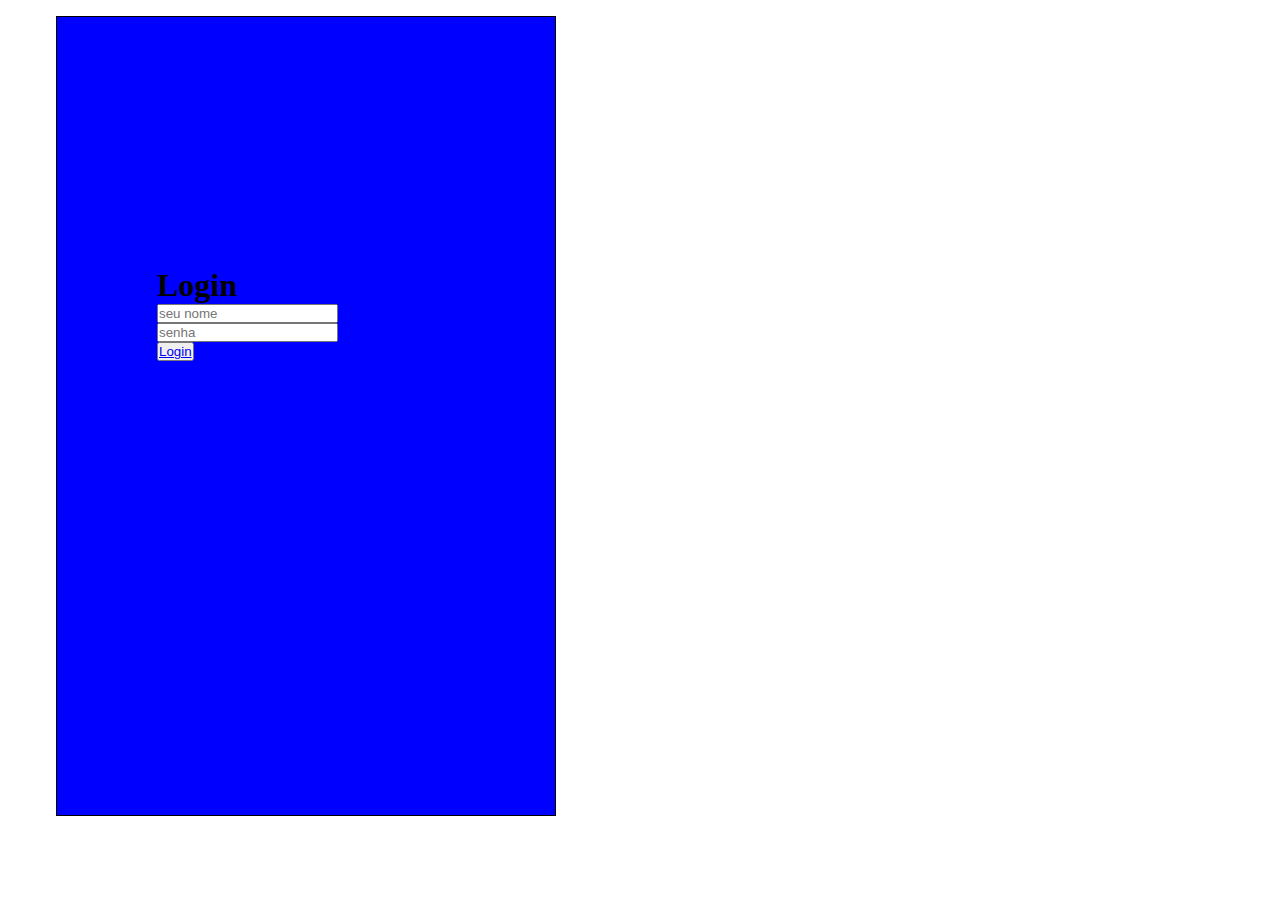
==== index.html @ 028c895f "socorro" ====
<!DOCTYPE html>
<html lang="en">
<head>
    <meta charset="UTF-8">
    <meta name="viewport" content="width=device-width, initial-scale=1.0">
    <link rel="stylesheet" href="css/style.css">
    <link rel="stylesheet" href="java script/javascript.js">
    
    <title>aplicativo</title>
</head>
<body>
    <main class="pai">
        <div class="irmao">
    <div class="card1">
        <div class="login">
    <form action="w">
        <h1>Login</h1>
        <div class="input-box">
            <input type="text"
            placeholder="seu nome">
                 
        
        <div class="malu">
            <input type="text" placeholder="senha">
        </div>
        <div class="input-box"></div>
        <div class="esqueci a minha senha "></div>
        <button type="submit" class="btn" > <a href="html/selecione.html">Login </a> </button>
        <div class="linl"></div>
    </form>

        </div>
    </div>
    </div>
</div>
    </main>
</body>
</html>
---- css/style.css ----
@import url(css/selec.css);



*
{
    padding: 0;
    margin: 0;
    box-sizing: border-box;

}

body
{
    width: 1200px;
    margin: auto;
}


.pai
{
    border: 1px solid  black;
    width: 500px;
    height: 800px;
    background-color: blue;
    margin: 1rem;
    background-position: center;
   
   
}

.login
{
 
 width: 300px;
 height: 100px;
 padding-left: 100px;
 padding-top: 250px;
 border: 1px;
 
}
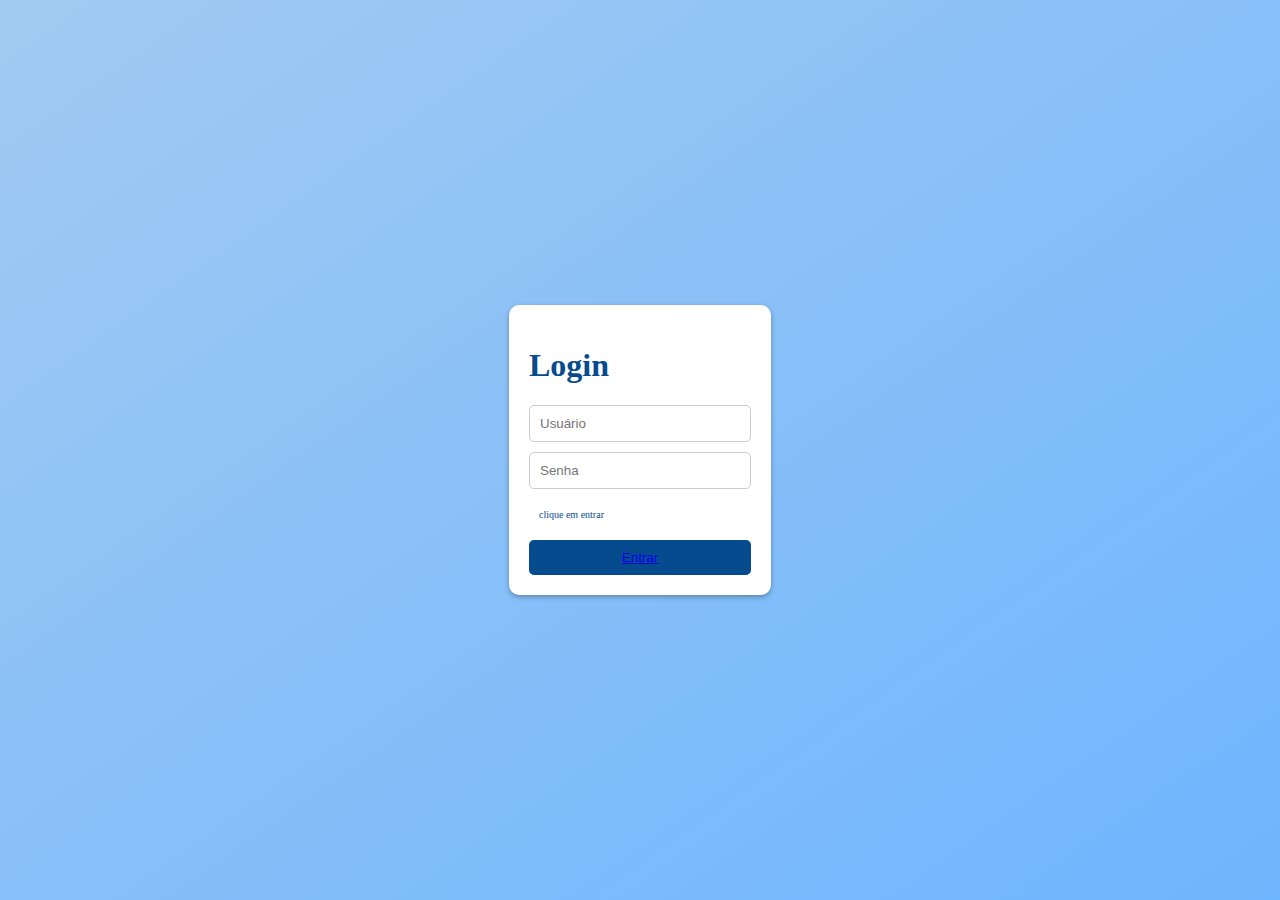
==== commit 7df9f8b8: "Chat" ====
--- a/index.html
+++ b/index.html
@@ -1,38 +1,21 @@
 <!DOCTYPE html>
-<html lang="en">
+<html lang="pt-br">
 <head>
     <meta charset="UTF-8">
     <meta name="viewport" content="width=device-width, initial-scale=1.0">
+    <title>Página de Login</title>
     <link rel="stylesheet" href="css/style.css">
-    <link rel="stylesheet" href="java script/javascript.js">
-    
-    <title>aplicativo</title>
 </head>
 <body>
-    <main class="pai">
-        <div class="irmao">
-    <div class="card1">
-        <div class="login">
-    <form action="w">
-        <h1>Login</h1>
-        <div class="input-box">
-            <input type="text"
-            placeholder="seu nome">
-                 
-        
-        <div class="malu">
-            <input type="text" placeholder="senha">
-        </div>
-        <div class="input-box"></div>
-        <div class="esqueci a minha senha "></div>
-        <button type="submit" class="btn" > <a href="html/selecione.html">Login </a> </button>
-        <div class="linl"></div>
-    </form>
-
-        </div>
+    <div class="container">
+        <h1 class="login">Login</h1>
+        <form class="formulario">
+            <input type="text" placeholder="Usuário">
+            <input type="password" placeholder="Senha">
+            <p class="entrar">clique em entrar</p>
+            <button type="submit"> <a href="html/chat.html"> Entrar </a></button>
+            
+        </form>
     </div>
-    </div>
-</div>
-    </main>
 </body>
 </html>--- a/css/style.css
+++ b/css/style.css
@@ -1,42 +1,53 @@
-@import url(css/selec.css);
+@import url(selec.css);
+@import url(chat.css);
+@import url(ico.css);
 
-
-
-*
-{
-    padding: 0;
+body {
     margin: 0;
-    box-sizing: border-box;
-
+    display: flex;
+    justify-content: center;
+    align-items: center;
+    min-height: 100vh;
+    background: linear-gradient(to bottom right, #a1caf1, #6eb5ff);
 }
 
-body
-{
-    width: 1200px;
-    margin: auto;
+.container {
+    background-color: white;
+    padding: 20px;
+    border-radius: 10px;
+    box-shadow: 0 2px 5px rgba(0, 0, 0, 0.3);
 }
 
-
-.pai
-{
-    border: 1px solid  black;
-    width: 500px;
-    height: 800px;
-    background-color: blue;
-    margin: 1rem;
-    background-position: center;
-   
-   
+.login{
+    color: rgb(7, 75, 143);
 }
 
-.login
-{
- 
- width: 300px;
- height: 100px;
- padding-left: 100px;
- padding-top: 250px;
- border: 1px;
- 
+.entrar{
+    font-size: 10px;
+    color: rgb(7, 75, 143);
+    padding-left: 10px;
+    padding-bottom: 10px;
 }
 
+input {
+    width: 200px;
+    padding: 10px;
+    margin-bottom: 10px;
+    border: 1px solid #ccc;
+    border-radius: 5px;
+}
+
+button {
+    background-color: #4CAF50;
+    color: white;
+    padding: 10px 20px;
+    border: none;
+    border-radius: 5px;
+    cursor: pointer;
+    background-color: rgb(7, 75, 143);
+}
+
+.formulario{
+    display: flex;
+    flex-direction: column;
+}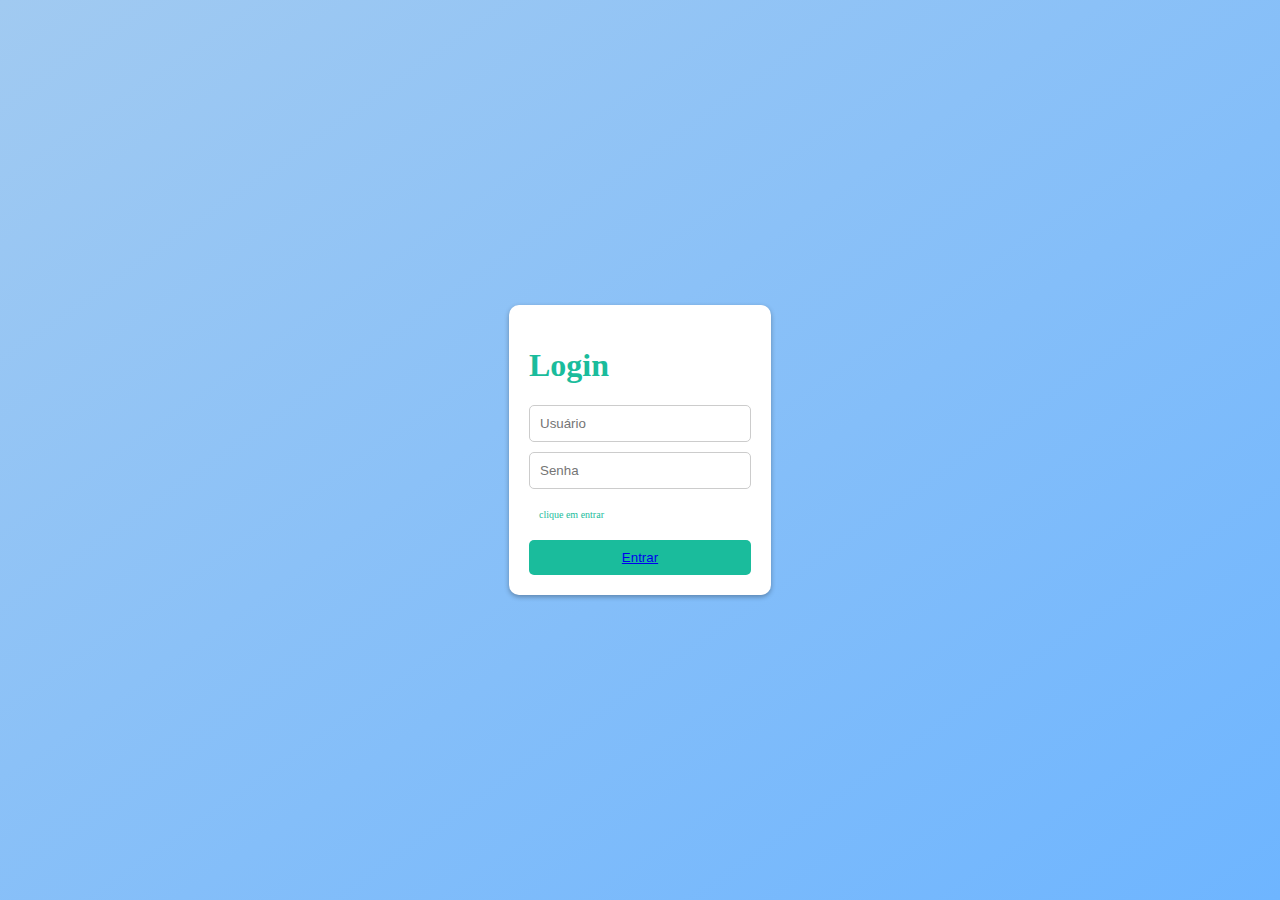
==== commit f590fbf1: "Malu" ====
--- a/index.html
+++ b/index.html
@@ -13,7 +13,7 @@
             <input type="text" placeholder="Usuário">
             <input type="password" placeholder="Senha">
             <p class="entrar">clique em entrar</p>
-            <button type="submit"> <a href="html/chat.html"> Entrar </a></button>
+            <button type="submit"> <a href="html/icones.html"> Entrar </a></button>
             
         </form>
     </div>
--- a/css/style.css
+++ b/css/style.css
@@ -2,13 +2,15 @@
 @import url(chat.css);
 @import url(ico.css);
 
-body {
+body{
     margin: 0;
-    display: flex;
     justify-content: center;
     align-items: center;
+    display: flex;
     min-height: 100vh;
+    max-width: 500px;
     background: linear-gradient(to bottom right, #a1caf1, #6eb5ff);
+    margin: auto;
 }
 
 .container {
@@ -19,12 +21,12 @@
 }
 
 .login{
-    color: rgb(7, 75, 143);
+    color: #1ABC9C;
 }
 
 .entrar{
     font-size: 10px;
-    color: rgb(7, 75, 143);
+    color: #1ABC9C;
     padding-left: 10px;
     padding-bottom: 10px;
 }
@@ -44,7 +46,7 @@
     border: none;
     border-radius: 5px;
     cursor: pointer;
-    background-color: rgb(7, 75, 143);
+    background-color: #1ABC9C;
 }
 
 .formulario{
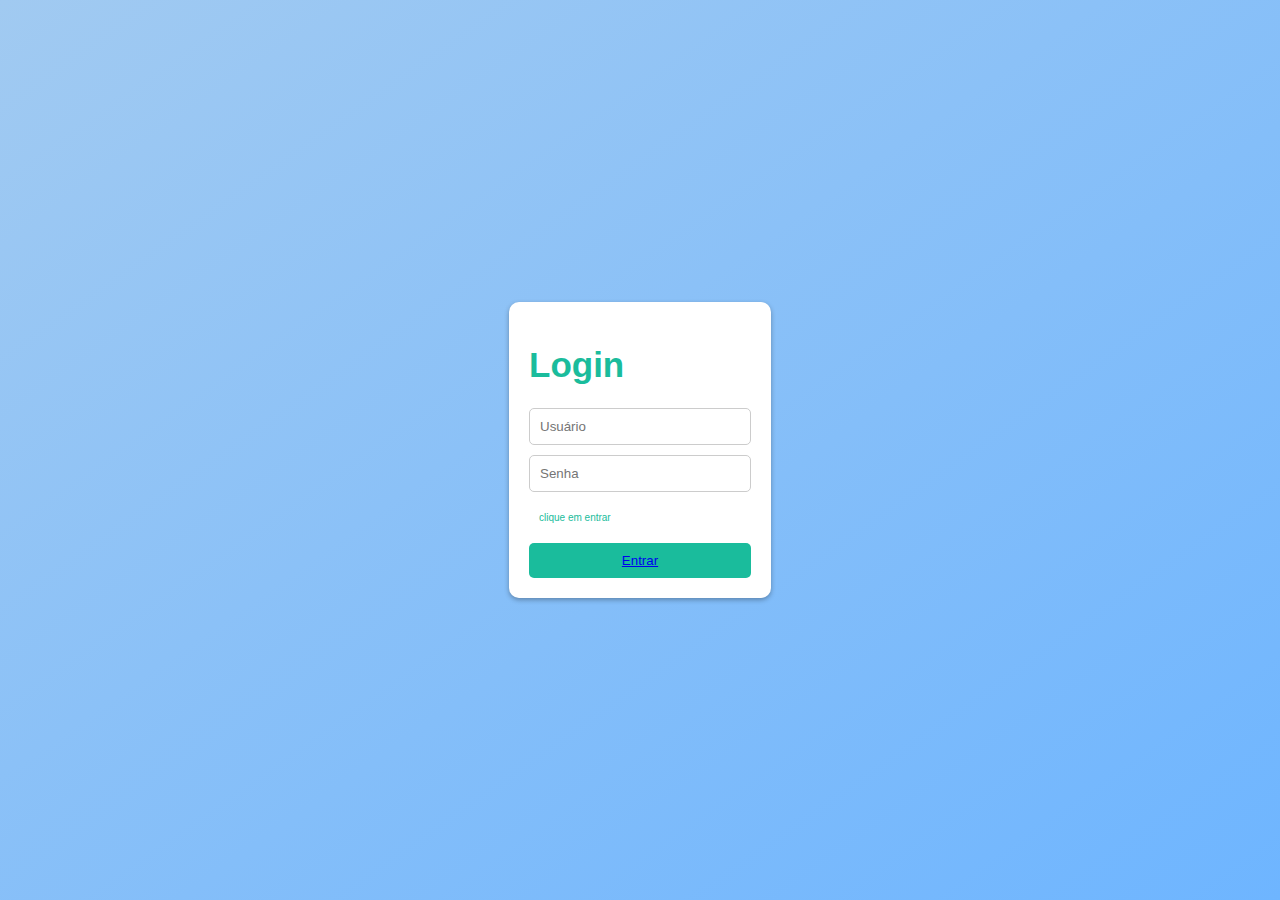
==== commit 04698223: "atualização" ====
--- a/index.html
+++ b/index.html
@@ -7,13 +7,17 @@
     <link rel="stylesheet" href="css/style.css">
 </head>
 <body>
+    
+
+    </div>
     <div class="container">
+    
         <h1 class="login">Login</h1>
         <form class="formulario">
             <input type="text" placeholder="Usuário">
             <input type="password" placeholder="Senha">
             <p class="entrar">clique em entrar</p>
-            <button type="submit"> <a href="html/icones.html"> Entrar </a></button>
+            <button type="submit"> <a href="../site.sos/html/selecione.html"> Entrar </a></button>
             
         </form>
     </div>
--- a/css/style.css
+++ b/css/style.css
@@ -11,6 +11,7 @@
     max-width: 500px;
     background: linear-gradient(to bottom right, #a1caf1, #6eb5ff);
     margin: auto;
+    font-family: 'Franklin Gothic Medium', 'Arial Narrow', Arial, sans-serif;
 }
 
 .container {
@@ -22,6 +23,7 @@
 
 .login{
     color: #1ABC9C;
+    
 }
 
 .entrar{
@@ -47,9 +49,11 @@
     border-radius: 5px;
     cursor: pointer;
     background-color: #1ABC9C;
+    font-family: 'Franklin Gothic Medium', 'Arial Narrow', Arial, sans-serif;
 }
 
 .formulario{
     display: flex;
     flex-direction: column;
-}+}
+
